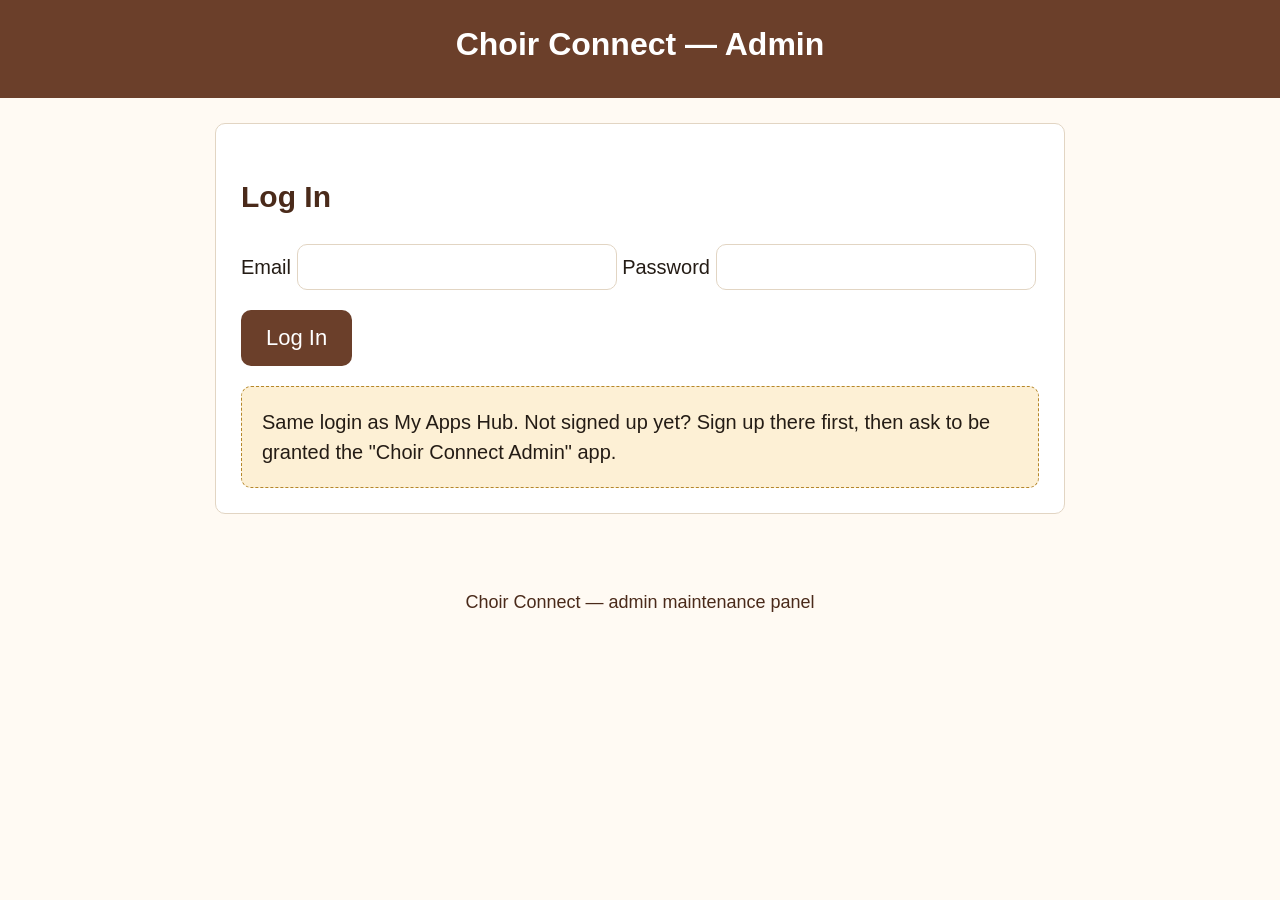
==== admin.html @ 2f591001 "feat: scaffold Choir Connect (rehearsal tracks, multi-choir, admin kiosk) Multi-choir app on MyDataW" ====
<!DOCTYPE html>
<html lang="en">
<head>
<meta charset="UTF-8">
<meta name="viewport" content="width=device-width, initial-scale=1.0">
<title>Admin | Choir Connect</title>
<link rel="stylesheet" href="style.css">
<style>
  .admin-table-wrap { overflow-x: auto; margin-bottom: 1.5rem; }
  table.admin-table { border-collapse: collapse; width: 100%; }
  table.admin-table th, table.admin-table td {
    border: 1px solid var(--color-border);
    padding: 0.4rem;
    vertical-align: top;
  }
  table.admin-table th { background: var(--color-pinned-bg); text-align: left; }
  table.admin-table input[type="text"], table.admin-table input[type="number"] {
    width: 100%;
    max-width: none;
    min-width: 7rem;
    font-size: 0.95rem;
    padding: 0.3rem;
    box-sizing: border-box;
  }
  table.admin-table input[type="number"] { min-width: 4.5rem; }
  table.admin-table td:last-child { white-space: nowrap; }
  table.admin-table .btn { font-size: 0.9rem; padding: 0.4rem 0.7rem; margin: 0.1rem; }
  .hint { font-size: 0.9rem; color: var(--color-primary-dark); margin: 0.25rem 0 1rem; }
</style>
</head>
<body>
<a href="#main-content" class="skip-link">Skip to main content</a>
<header class="site-header">
  <h1>Choir Connect &mdash; Admin</h1>
</header>
<main id="main-content">
  <div id="login-screen" class="card">
    <h2>Log In</h2>
    <p id="auth-error" class="placeholder-note" style="display:none;">Incorrect email or password.</p>
    <label for="login-email">Email</label>
    <input type="email" id="login-email" autocomplete="username">
    <label for="login-pw">Password</label>
    <input type="password" id="login-pw" autocomplete="current-password">
    <p><button id="login-btn" class="btn">Log In</button></p>
    <p class="placeholder-note">Same login as My Apps Hub. Not signed up yet? Sign up there first, then ask to be granted the "Choir Connect Admin" app.</p>
  </div>

  <div id="panel" style="display:none;">
    <p><button id="logout-btn" class="btn">Log Out</button></p>
    <label for="table-select">Table</label>
    <select id="table-select"></select>
    <p class="hint" id="table-hint"></p>
    <div id="status" class="placeholder-note" style="display:none;"></div>
    <div id="table-container"></div>
  </div>
</main>
<footer class="site-footer">Choir Connect &mdash; admin maintenance panel</footer>
<script src="js/api.js"></script>
<script>
  const TABLES = {
    Choirs: ['ChoirNumber', 'Name', 'FolderSlug', 'Index'],
    Programs: ['ChoirNumber', 'ProgramNumber', 'Name', 'Sequence', 'Index'],
    RehearsalTracks: ['ChoirNumber', 'ProgramNumber', 'SongNumber', 'SongTitle', 'SongFolder', 'TrackSequence', 'ShortDescription', 'TrackName', 'FileName', 'Index'],
    ChoirUsers: ['ChoirNumber', 'UserEmail'],
  };
  const TABLE_HINTS = {
    Choirs: 'One row per choir. FolderSlug is the folder name under the files root that holds this choir’s Songs/ folder (e.g. "DeciBelles"). Index sets the order in the choir picker.',
    Programs: 'A program is a concert / season / set list. Sequence controls order — the highest Sequence shows first ("most recent program on top").',
    RehearsalTracks: 'One row per audio file. Tracks group by SongNumber. SongFolder + FileName locate the file: <FilesRoot>/<choir FolderSlug>/Songs/<SongFolder>/<FileName>. TrackSequence orders tracks within a song.',
    ChoirUsers: 'Assign apps-hub users to choirs. UserEmail must exactly match the email they sign in with. A person also needs the "Choir Connect" app granted in My Apps Hub to open the app at all.',
  };
  const NUMBER_COLUMNS = new Set(['ChoirNumber', 'ProgramNumber', 'SongNumber', 'Sequence', 'TrackSequence', 'Index']);

  const loginScreen = document.getElementById('login-screen');
  const panel = document.getElementById('panel');
  const authError = document.getElementById('auth-error');
  const tableSelect = document.getElementById('table-select');
  const tableHint = document.getElementById('table-hint');
  const tableContainer = document.getElementById('table-container');
  const statusEl = document.getElementById('status');

  function showStatus(message) {
    statusEl.textContent = message;
    statusEl.style.display = '';
  }

  // Session-scoped, not localStorage: this panel edits real data and may run
  // on a shared computer, so the login clears itself when the tab closes.
  const AUTH_KEY = 'ccAdminAuth';
  let auth = null; // { token, displayName }
  function loadAuth() { try { return JSON.parse(sessionStorage.getItem(AUTH_KEY)); } catch { return null; } }
  function saveAuth(a) { sessionStorage.setItem(AUTH_KEY, JSON.stringify(a)); }
  function clearAuth() { sessionStorage.removeItem(AUTH_KEY); }

  function authHeaders() {
    const headers = { 'Content-Type': 'application/json' };
    if (auth && auth.token) headers['Authorization'] = `Bearer ${auth.token}`;
    return headers;
  }

  async function callAdmin(action, payload) {
    const res = await fetch(CONFIG.API_URL, {
      method: 'POST', headers: authHeaders(), body: JSON.stringify({ action, ...(payload || {}) }),
    });
    return res.json();
  }

  async function checkAccess() {
    try {
      const result = await callAdmin('checkAccess');
      return !!result.ok;
    } catch (e) {
      return false;
    }
  }

  function showLogin(message) {
    clearAuth();
    auth = null;
    panel.style.display = 'none';
    loginScreen.style.display = '';
    authError.style.display = message ? '' : 'none';
    if (message) authError.textContent = message;
  }

  function showPanel() {
    loginScreen.style.display = 'none';
    panel.style.display = '';
    if (!tableSelect.options.length) {
      tableSelect.innerHTML = Object.keys(TABLES).map(t => `<option value="${t}">${t}</option>`).join('');
      tableSelect.addEventListener('change', () => loadTable(tableSelect.value));
      loadTable(tableSelect.value);
    }
  }

  async function attemptLogin() {
    const username = document.getElementById('login-email').value.trim();
    const password = document.getElementById('login-pw').value;
    authError.style.display = 'none';
    if (!username || !password) return;
    try {
      const data = await callAdmin('login', { username, password });
      if (!data.token) {
        authError.textContent = data.error || 'Incorrect email or password.';
        authError.style.display = '';
        return;
      }
      auth = { token: data.token, displayName: data.displayName || username };
      saveAuth(auth);
      if (await checkAccess()) {
        showPanel();
      } else {
        showLogin("You're logged in, but not authorized for this admin panel. Ask to be granted the \"Choir Connect Admin\" app.");
      }
    } catch (e) {
      authError.textContent = 'Something went wrong logging in. Please try again.';
      authError.style.display = '';
    }
  }

  document.getElementById('login-btn').addEventListener('click', attemptLogin);
  document.getElementById('login-pw').addEventListener('keydown', (ev) => { if (ev.key === 'Enter') attemptLogin(); });

  document.getElementById('logout-btn').addEventListener('click', async () => {
    try { await callAdmin('logout', { token: auth.token }); } catch (e) {}
    showLogin();
  });

  function fieldInput(col, value) {
    const safeVal = escapeHtml(value ?? '');
    if (NUMBER_COLUMNS.has(col)) {
      return `<input type="number" data-col="${col}" value="${escapeHtml(value ?? '0')}">`;
    }
    return `<input type="text" data-col="${col}" value="${safeVal}">`;
  }

  function readRow(tr, columns) {
    const values = {};
    columns.forEach(col => {
      const el = tr.querySelector(`[data-col="${col}"]`);
      values[col] = el.value;
    });
    return values;
  }

  async function loadTable(name) {
    tableHint.textContent = TABLE_HINTS[name] || '';
    tableContainer.innerHTML = 'Loading…';
    let result;
    try {
      result = await callAdmin('adminList', { sheet: name });
    } catch (e) {
      tableContainer.innerHTML = `<p class="placeholder-note">Couldn't load ${escapeHtml(name)}. Please try again.</p>`;
      return;
    }
    if (!result.ok) {
      if (/session|authoriz/i.test(result.error || '')) {
        showLogin('Your saved login stopped working. Please log in again.');
      } else {
        tableContainer.innerHTML = `<p class="placeholder-note">Not authorized.</p>`;
      }
      return;
    }
    renderTable(name, result.rows);
  }

  function renderTable(name, rows) {
    const columns = TABLES[name];
    const headHtml = columns.map(c => `<th scope="col">${c}</th>`).join('') + '<th scope="col">Actions</th>';
    const bodyHtml = rows.map(r => `
      <tr data-row="${r._row}">
        ${columns.map(c => `<td>${fieldInput(c, r[c])}</td>`).join('')}
        <td>
          <button class="btn" data-action="save">Save</button>
          <button class="btn" data-action="delete">Delete</button>
        </td>
      </tr>
    `).join('');
    const addRowHtml = `
      <tr id="add-row">
        ${columns.map(c => `<td>${fieldInput(c, '')}</td>`).join('')}
        <td><button class="btn" data-action="add">Add</button></td>
      </tr>
    `;
    tableContainer.innerHTML = `
      <div class="admin-table-wrap">
        <table class="admin-table">
          <thead><tr>${headHtml}</tr></thead>
          <tbody>${bodyHtml}${addRowHtml}</tbody>
        </table>
      </div>
    `;
    tableContainer.querySelectorAll('button[data-action]').forEach(button => {
      button.addEventListener('click', () => handleAction(name, columns, button));
    });
  }

  async function handleAction(name, columns, button) {
    const action = button.dataset.action;
    const tr = button.closest('tr');

    if (action === 'add') {
      const row = readRow(tr, columns);
      button.disabled = true;
      const result = await callAdmin('adminAdd', { sheet: name, row }).catch(() => ({ ok: false }));
      if (result.ok) {
        loadTable(name);
      } else {
        showStatus('Could not add that row. Please try again.');
        button.disabled = false;
      }
      return;
    }

    const rowNumber = Number(tr.dataset.row);

    if (action === 'save') {
      const values = readRow(tr, columns);
      button.disabled = true;
      const result = await callAdmin('adminUpdate', { sheet: name, row: rowNumber, values }).catch(() => ({ ok: false }));
      showStatus(result.ok ? 'Saved.' : 'Could not save that row. Please try again.');
      button.disabled = false;
      return;
    }

    if (action === 'delete') {
      if (!confirm('Delete this row? This cannot be undone.')) return;
      button.disabled = true;
      const result = await callAdmin('adminDelete', { sheet: name, row: rowNumber }).catch(() => ({ ok: false }));
      if (result.ok) {
        loadTable(name);
      } else {
        showStatus('Could not delete that row. Please try again.');
        button.disabled = false;
      }
    }
  }

  (async () => {
    // Single sign-on: My Apps Hub launches this app with ?token=... when the
    // visitor is already logged in there, so this skips its own login screen.
    const ssoToken = new URLSearchParams(window.location.search).get('token');
    if (ssoToken) {
      auth = { token: ssoToken, displayName: '' };
      saveAuth(auth);
      window.history.replaceState({}, document.title, window.location.pathname);
    } else {
      auth = loadAuth();
    }
    if (!auth) return;
    if (await checkAccess()) {
      showPanel();
    } else {
      showLogin("You're logged in, but not authorized for this admin panel. Ask to be granted the \"Choir Connect Admin\" app.");
    }
  })();
</script>
</body>
</html>
---- style.css ----
:root {
  --color-bg: #fffaf3;
  --color-surface: #ffffff;
  --color-text: #241c15;
  --color-primary: #6b3f2a;
  --color-primary-dark: #4a2a1a;
  --color-accent: #b5872a;
  --color-border: #e2d5c3;
  --color-pinned-bg: #fdf0d5;
  --max-width: 900px;
  --radius: 10px;
}

* {
  box-sizing: border-box;
}

.skip-link {
  position: absolute;
  left: -999px;
  top: 0;
  background: var(--color-primary-dark);
  color: #fff;
  padding: 0.75rem 1rem;
  z-index: 100;
  border-radius: 0 0 var(--radius) 0;
}

.skip-link:focus {
  left: 0;
}

html {
  font-size: 20px;
}

body {
  margin: 0;
  font-family: "Segoe UI", Verdana, Arial, sans-serif;
  background: var(--color-bg);
  color: var(--color-text);
  line-height: 1.5;
}

header.site-header {
  background: var(--color-primary);
  color: #fff;
  padding: 1rem;
}

header.site-header h1 {
  margin: 0 0 0.5rem 0;
  font-size: 1.6rem;
  text-align: center;
}

nav.site-nav {
  display: flex;
  flex-wrap: wrap;
  justify-content: center;
  gap: 0.5rem;
  max-width: var(--max-width);
  margin: 0 auto;
}

nav.site-nav a {
  color: #fff;
  text-decoration: none;
  background: var(--color-primary-dark);
  padding: 0.5rem 0.9rem;
  border-radius: var(--radius);
  font-size: 1rem;
  white-space: nowrap;
}

nav.site-nav a:hover,
nav.site-nav a[aria-current="page"] {
  background: var(--color-accent);
}

/* Multi-choir picker in the header (see renderChoirPicker in js/api.js) */
.choir-picker {
  display: flex;
  flex-wrap: wrap;
  align-items: center;
  justify-content: center;
  gap: 0.5rem;
  max-width: var(--max-width);
  margin: 0.6rem auto 0;
  font-size: 0.95rem;
}

.choir-picker label {
  font-weight: bold;
}

.choir-picker select {
  width: auto;
  min-width: 180px;
  font-size: 0.95rem;
  padding: 0.35rem 0.5rem;
  border-radius: var(--radius);
  border: 1px solid var(--color-border);
}

.choir-picker-single {
  background: var(--color-primary-dark);
  padding: 0.35rem 0.8rem;
  border-radius: var(--radius);
  font-weight: bold;
}

main {
  max-width: var(--max-width);
  margin: 0 auto;
  padding: 1.25rem;
}

h2 {
  color: var(--color-primary-dark);
  font-size: 1.5rem;
}

.card {
  background: var(--color-surface);
  border: 1px solid var(--color-border);
  border-radius: var(--radius);
  padding: 1.25rem;
  margin-bottom: 1rem;
}

.card.pinned {
  background: var(--color-pinned-bg);
  border-color: var(--color-accent);
}

.card ul, .card ol {
  margin: 0.5rem 0;
  padding-left: 1.75rem;
}

.card li {
  margin-bottom: 0.35rem;
}

.card p:last-child, .card ul:last-child, .card ol:last-child {
  margin-bottom: 0;
}

.card img {
  max-width: 100%;
  height: auto;
  border-radius: var(--radius);
  margin: 0.5rem 0;
}

.badge {
  display: inline-block;
  background: var(--color-accent);
  color: #241c15;
  font-weight: bold;
  font-size: 0.85rem;
  padding: 0.2rem 0.6rem;
  border-radius: 999px;
  margin-bottom: 0.5rem;
}

.btn {
  display: inline-block;
  background: var(--color-primary);
  color: #fff;
  text-decoration: none;
  padding: 0.75rem 1.25rem;
  border-radius: var(--radius);
  font-size: 1.1rem;
  border: none;
  cursor: pointer;
}

.btn:hover {
  background: var(--color-primary-dark);
}

.btn:disabled {
  background: #6f6459;
  cursor: not-allowed;
}

.placeholder-note {
  background: var(--color-pinned-bg);
  border: 1px dashed var(--color-accent);
  border-radius: var(--radius);
  padding: 1rem;
  font-size: 1rem;
}

select, input[type="text"], input[type="date"], input[type="tel"],
input[type="email"], input[type="password"] {
  font-size: 1.05rem;
  padding: 0.5rem;
  border-radius: var(--radius);
  border: 1px solid var(--color-border);
  width: 100%;
  max-width: 320px;
}

form label {
  display: block;
  font-weight: bold;
  margin-top: 1rem;
  margin-bottom: 0.25rem;
}

#picker {
  display: flex;
  flex-wrap: wrap;
  align-items: center;
  gap: 0.5rem 1rem;
  margin-bottom: 1.25rem;
}

#picker label {
  font-weight: bold;
}

#picker select {
  width: auto;
  min-width: 200px;
}

/* Program -> songs -> tracks (programs.html / program.html) */
.program-list {
  list-style: none;
  padding: 0;
  margin: 0;
}

.program-list li {
  margin-bottom: 0.75rem;
}

.program-list a {
  display: block;
  background: var(--color-surface);
  border: 1px solid var(--color-border);
  border-radius: var(--radius);
  padding: 1rem 1.25rem;
  text-decoration: none;
  color: var(--color-primary-dark);
  font-size: 1.15rem;
  font-weight: bold;
}

.program-list a:hover {
  border-color: var(--color-accent);
}

.song-block {
  margin-bottom: 1.25rem;
}

.song-block h3 {
  color: var(--color-primary-dark);
  margin-bottom: 0.5rem;
}

.song-parts {
  display: flex;
  flex-direction: column;
  gap: 0.85rem;
}

.song-part-row {
  display: flex;
  flex-wrap: wrap;
  align-items: center;
  justify-content: space-between;
  gap: 0.5rem 1rem;
  padding-bottom: 0.85rem;
  border-bottom: 1px solid var(--color-border);
}

.song-part-row:last-child {
  padding-bottom: 0;
  border-bottom: none;
}

.song-part-label {
  font-weight: bold;
}

.song-part-desc {
  display: block;
  font-weight: normal;
  font-size: 0.9rem;
  color: var(--color-primary-dark);
}

.song-part-controls {
  display: flex;
  flex-wrap: wrap;
  align-items: center;
  gap: 0.75rem;
}

.song-part-controls audio {
  max-width: 100%;
  vertical-align: middle;
}

.contact-actions {
  display: flex;
  flex-wrap: wrap;
  gap: 0.6rem;
  margin: 0.75rem 0;
}

.contact-btn {
  display: inline-flex;
  align-items: center;
  gap: 0.35rem;
  padding: 0.55rem 1rem;
  border-radius: var(--radius);
  font-size: 1rem;
  font-weight: bold;
  text-decoration: none;
  color: #fff;
}

.contact-btn-call  { background: var(--color-primary); }
.contact-btn-text  { background: var(--color-accent); color: var(--color-text); }
.contact-btn-email { background: var(--color-primary-dark); }

.contact-btn:hover { opacity: 0.9; }

footer.site-footer {
  text-align: center;
  padding: 1.5rem 1rem;
  color: var(--color-primary-dark);
  font-size: 0.9rem;
}

a {
  color: var(--color-primary);
}

@media (max-width: 480px) {
  html {
    font-size: 16px;
  }
  nav.site-nav {
    flex-wrap: nowrap;
    justify-content: flex-start;
    overflow-x: auto;
    -webkit-overflow-scrolling: touch;
    padding-bottom: 0.25rem;
  }
  nav.site-nav a {
    font-size: 0.95rem;
    padding: 0.45rem 0.7rem;
  }
}
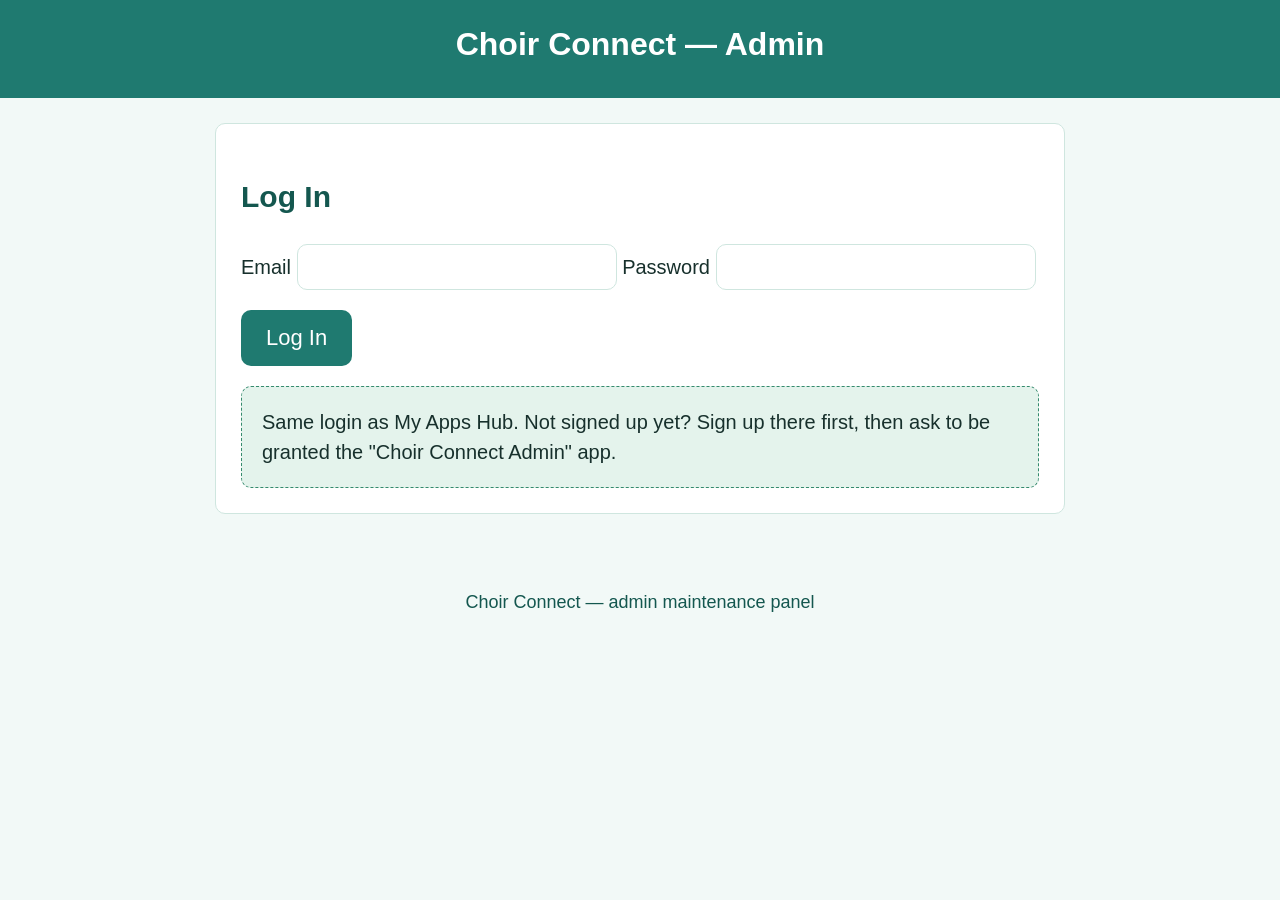
==== commit 7e30a5df: "feat(volunteer): per-choir volunteer needs + member sign-up / cancel - schema: cc_volunteer_tasks, c" ====
--- a/admin.html
+++ b/admin.html
@@ -62,14 +62,19 @@
     Programs: ['ChoirNumber', 'ProgramNumber', 'Name', 'Sequence', 'Index'],
     RehearsalTracks: ['ChoirNumber', 'ProgramNumber', 'SongNumber', 'SongTitle', 'SongFolder', 'TrackSequence', 'ShortDescription', 'TrackName', 'FileName', 'Index'],
     ChoirUsers: ['ChoirNumber', 'UserEmail'],
+    VolunteerTasks: ['ChoirNumber', 'Date', 'TaskName', 'SlotsNeeded', 'Index'],
+    VolunteerSignups: ['ChoirNumber', 'Date', 'TaskName', 'VolunteerName', 'PhoneNumber', 'Email', 'Timestamp'],
   };
   const TABLE_HINTS = {
     Choirs: 'One row per choir. FolderSlug is the folder name under the files root that holds this choir’s Songs/ folder (e.g. "DeciBelles"). Index sets the order in the choir picker.',
     Programs: 'A program is a concert / season / set list. Sequence controls order — the highest Sequence shows first ("most recent program on top").',
     RehearsalTracks: 'One row per audio file. Tracks group by SongNumber. SongFolder + FileName locate the file: <FilesRoot>/<choir FolderSlug>/Songs/<SongFolder>/<FileName>. TrackSequence orders tracks within a song.',
     ChoirUsers: 'Assign apps-hub users to choirs. UserEmail must exactly match the email they sign in with. A person also needs the "Choir Connect" app granted in My Apps Hub to open the app at all.',
+    VolunteerTasks: 'Volunteer needs for a choir. Date is optional. SlotsNeeded is how many people can sign up. Index orders the list on the member Volunteer page.',
+    VolunteerSignups: 'Read-only, mostly — members add these from the Volunteer page. Email is the member’s login; that’s how "cancel my signup" finds their row. Delete a row here to free a slot.',
   };
-  const NUMBER_COLUMNS = new Set(['ChoirNumber', 'ProgramNumber', 'SongNumber', 'Sequence', 'TrackSequence', 'Index']);
+  const NUMBER_COLUMNS = new Set(['ChoirNumber', 'ProgramNumber', 'SongNumber', 'Sequence', 'TrackSequence', 'SlotsNeeded', 'Index']);
+  const DATE_COLUMNS = new Set(['Date']);
 
   const loginScreen = document.getElementById('login-screen');
   const panel = document.getElementById('panel');
@@ -168,6 +173,10 @@
 
   function fieldInput(col, value) {
     const safeVal = escapeHtml(value ?? '');
+    if (DATE_COLUMNS.has(col)) {
+      // value is 'YYYY-MM-DD' from the API, or '' -- what <input type="date"> wants.
+      return `<input type="date" data-col="${col}" value="${safeVal}">`;
+    }
     if (NUMBER_COLUMNS.has(col)) {
       return `<input type="number" data-col="${col}" value="${escapeHtml(value ?? '0')}">`;
     }
--- a/style.css
+++ b/style.css
@@ -1,12 +1,13 @@
 :root {
-  --color-bg: #fffaf3;
-  --color-surface: #ffffff;
-  --color-text: #241c15;
-  --color-primary: #6b3f2a;
-  --color-primary-dark: #4a2a1a;
-  --color-accent: #b5872a;
-  --color-border: #e2d5c3;
-  --color-pinned-bg: #fdf0d5;
+  /* Light teal / green palette */
+  --color-bg: #f2f9f7;          /* page background - pale mint */
+  --color-surface: #ffffff;     /* cards */
+  --color-text: #17302c;        /* body text - deep teal-charcoal */
+  --color-primary: #1f7a70;     /* header band, buttons, links */
+  --color-primary-dark: #14574f;/* nav links, footer, choir chip, button hover */
+  --color-accent: #358a6d;      /* nav hover/active, badges */
+  --color-border: #cfe6df;      /* card / input borders - soft green-grey */
+  --color-pinned-bg: #e4f3ec;   /* pinned cards, placeholder notes - pale green */
   --max-width: 900px;
   --radius: 10px;
 }
@@ -262,6 +263,37 @@
 .song-block h3 {
   color: var(--color-primary-dark);
   margin-bottom: 0.5rem;
+}
+
+/* Volunteer (volunteer.html) */
+.vol-meta {
+  color: var(--color-primary-dark);
+  font-size: 0.95rem;
+  margin: 0.25rem 0 0.75rem;
+}
+
+.vol-signed {
+  font-weight: bold;
+  color: var(--color-primary);
+  margin: 0.25rem 0 0.75rem;
+}
+
+.vol-form {
+  display: flex;
+  flex-wrap: wrap;
+  align-items: flex-end;
+  gap: 0.75rem 1rem;
+}
+
+.vol-form label {
+  display: block;
+  font-weight: bold;
+  font-size: 0.95rem;
+}
+
+.vol-form input {
+  display: block;
+  margin-top: 0.25rem;
 }
 
 .song-parts {
